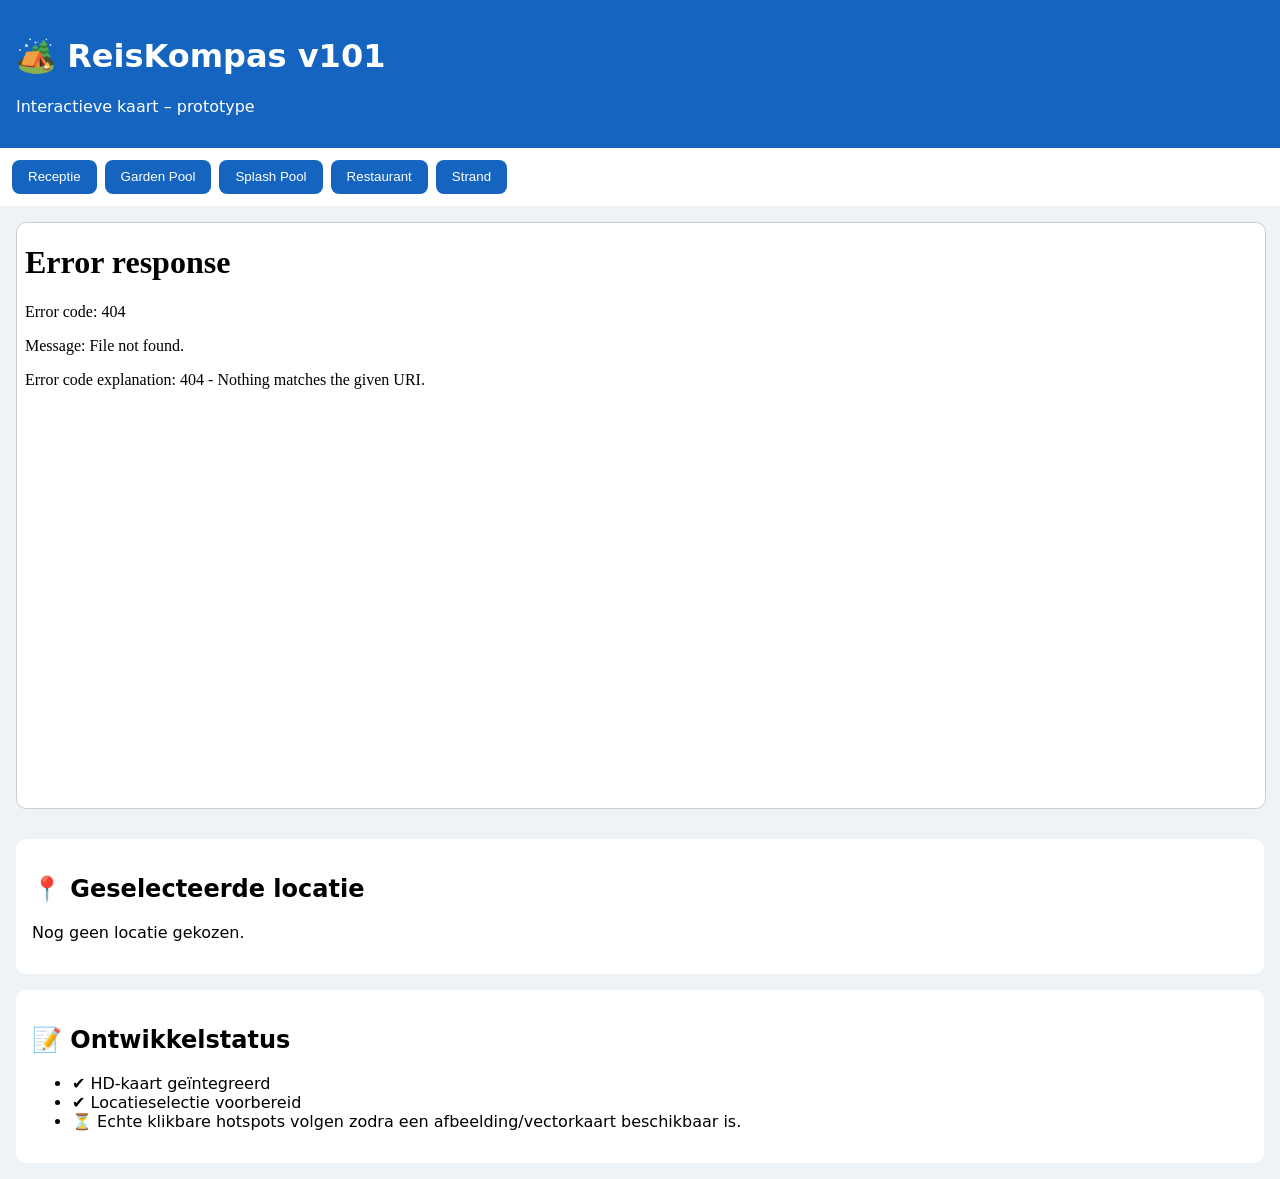
==== index.html @ 2e8c03b4 "Add files via upload" ====
<!doctype html><html lang='nl'><head>
<meta charset='utf-8'><meta name='viewport' content='width=device-width,initial-scale=1'>
<title>ReisKompas v101</title>
<link rel="stylesheet" href="css/style.css"></head><body>
<header><h1>🏕️ ReisKompas v101</h1><p>Interactieve kaart – prototype</p></header>

<div class="toolbar">
<button data-loc="Receptie">Receptie</button>
<button data-loc="Garden Pool">Garden Pool</button>
<button data-loc="Splash Pool">Splash Pool</button>
<button data-loc="Restaurant">Restaurant</button>
<button data-loc="Strand">Strand</button>
</div>

<div class="viewer">
<iframe src="docs/Campingkaart_HD.pdf" title="Campingkaart"></iframe>
</div>

<div class="card">
<h2>📍 Geselecteerde locatie</h2>
<p id="selected">Nog geen locatie gekozen.</p>
</div>

<div class="card">
<h2>📝 Ontwikkelstatus</h2>
<ul>
<li>✔ HD-kaart geïntegreerd</li>
<li>✔ Locatieselectie voorbereid</li>
<li>⏳ Echte klikbare hotspots volgen zodra een afbeelding/vectorkaart beschikbaar is.</li>
</ul>
</div>

<script src="js/app.js"></script>
</body></html>
---- css/style.css ----
body{margin:0;font-family:system-ui;background:#eef3f8}
header{background:#1565c0;color:#fff;padding:1rem}
.toolbar{display:flex;gap:.5rem;overflow:auto;padding:.75rem;background:#fff}
.toolbar button{padding:.6rem 1rem;border:0;background:#1565c0;color:#fff;border-radius:8px}
.viewer{height:65vh;padding:1rem}
.viewer iframe{width:100%;height:100%;border:1px solid #ccc;border-radius:10px;background:#fff}
.card{background:#fff;margin:1rem;padding:1rem;border-radius:10px}
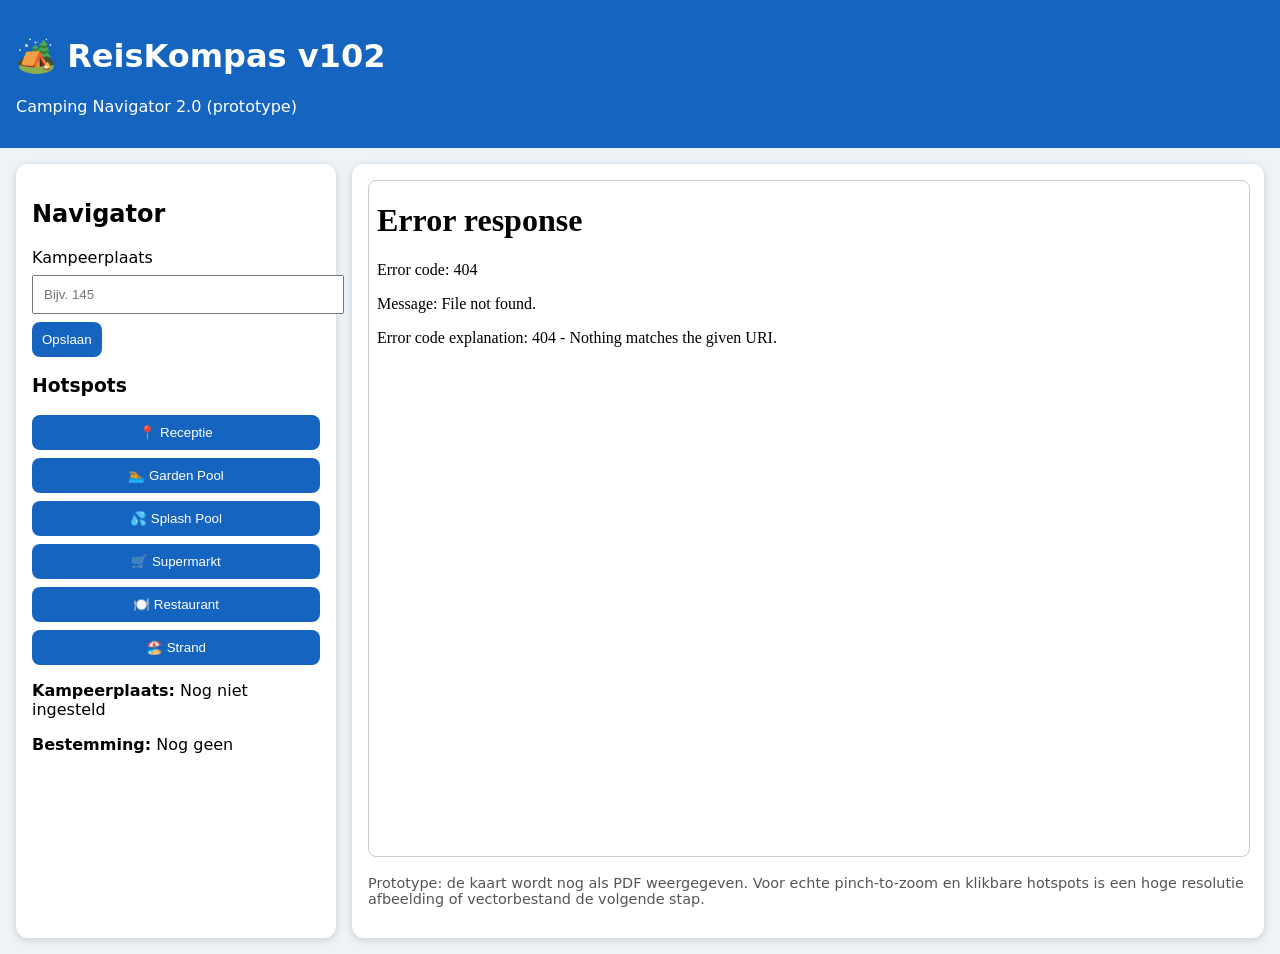
==== commit 5386e559: "Add files via upload" ====
--- a/index.html
+++ b/index.html
@@ -1,34 +1,38 @@
 <!doctype html><html lang='nl'><head>
 <meta charset='utf-8'><meta name='viewport' content='width=device-width,initial-scale=1'>
-<title>ReisKompas v101</title>
-<link rel="stylesheet" href="css/style.css"></head><body>
-<header><h1>🏕️ ReisKompas v101</h1><p>Interactieve kaart – prototype</p></header>
+<title>ReisKompas v102</title>
+<link rel='stylesheet' href='css/style.css'>
+</head><body>
+<header><h1>🏕️ ReisKompas v102</h1><p>Camping Navigator 2.0 (prototype)</p></header>
 
-<div class="toolbar">
-<button data-loc="Receptie">Receptie</button>
-<button data-loc="Garden Pool">Garden Pool</button>
-<button data-loc="Splash Pool">Splash Pool</button>
-<button data-loc="Restaurant">Restaurant</button>
-<button data-loc="Strand">Strand</button>
+<div class="layout">
+<div class="panel">
+<h2>Navigator</h2>
+<label>Kampeerplaats</label>
+<input id="plaats" placeholder="Bijv. 145">
+<button onclick="savePlace()">Opslaan</button>
+
+<h3>Hotspots</h3>
+<div class="hotspots">
+<button onclick="setDest('Receptie')">📍 Receptie</button>
+<button onclick="setDest('Garden Pool')">🏊 Garden Pool</button>
+<button onclick="setDest('Splash Pool')">💦 Splash Pool</button>
+<button onclick="setDest('Supermarkt')">🛒 Supermarkt</button>
+<button onclick="setDest('Restaurant')">🍽️ Restaurant</button>
+<button onclick="setDest('Strand')">🏖️ Strand</button>
+</div>
+
+<div class="status">
+<p><b>Kampeerplaats:</b> <span id="saved">Nog niet ingesteld</span></p>
+<p><b>Bestemming:</b> <span id="dest">Nog geen</span></p>
+</div>
 </div>
 
 <div class="viewer">
-<iframe src="docs/Campingkaart_HD.pdf" title="Campingkaart"></iframe>
+<iframe src="docs/Campingkaart_HD.pdf"></iframe>
+<p class="note">Prototype: de kaart wordt nog als PDF weergegeven. Voor echte pinch-to-zoom en klikbare hotspots is een hoge resolutie afbeelding of vectorbestand de volgende stap.</p>
 </div>
-
-<div class="card">
-<h2>📍 Geselecteerde locatie</h2>
-<p id="selected">Nog geen locatie gekozen.</p>
-</div>
-
-<div class="card">
-<h2>📝 Ontwikkelstatus</h2>
-<ul>
-<li>✔ HD-kaart geïntegreerd</li>
-<li>✔ Locatieselectie voorbereid</li>
-<li>⏳ Echte klikbare hotspots volgen zodra een afbeelding/vectorkaart beschikbaar is.</li>
-</ul>
 </div>
 
 <script src="js/app.js"></script>
-</body></html>+</body></html>
--- a/css/style.css
+++ b/css/style.css
@@ -1,7 +1,9 @@
 body{margin:0;font-family:system-ui;background:#eef3f8}
 header{background:#1565c0;color:#fff;padding:1rem}
-.toolbar{display:flex;gap:.5rem;overflow:auto;padding:.75rem;background:#fff}
-.toolbar button{padding:.6rem 1rem;border:0;background:#1565c0;color:#fff;border-radius:8px}
-.viewer{height:65vh;padding:1rem}
-.viewer iframe{width:100%;height:100%;border:1px solid #ccc;border-radius:10px;background:#fff}
-.card{background:#fff;margin:1rem;padding:1rem;border-radius:10px}+.layout{display:grid;grid-template-columns:320px 1fr;gap:16px;padding:16px}
+.panel,.viewer{background:#fff;border-radius:12px;padding:16px;box-shadow:0 2px 8px rgba(0,0,0,.15)}
+iframe{width:100%;height:75vh;border:1px solid #ccc;border-radius:8px}
+.hotspots{display:grid;gap:8px}
+button{padding:10px;border:0;background:#1565c0;color:#fff;border-radius:8px;cursor:pointer}
+input{width:100%;padding:10px;margin:.5rem 0}
+.note{font-size:.9rem;color:#555}
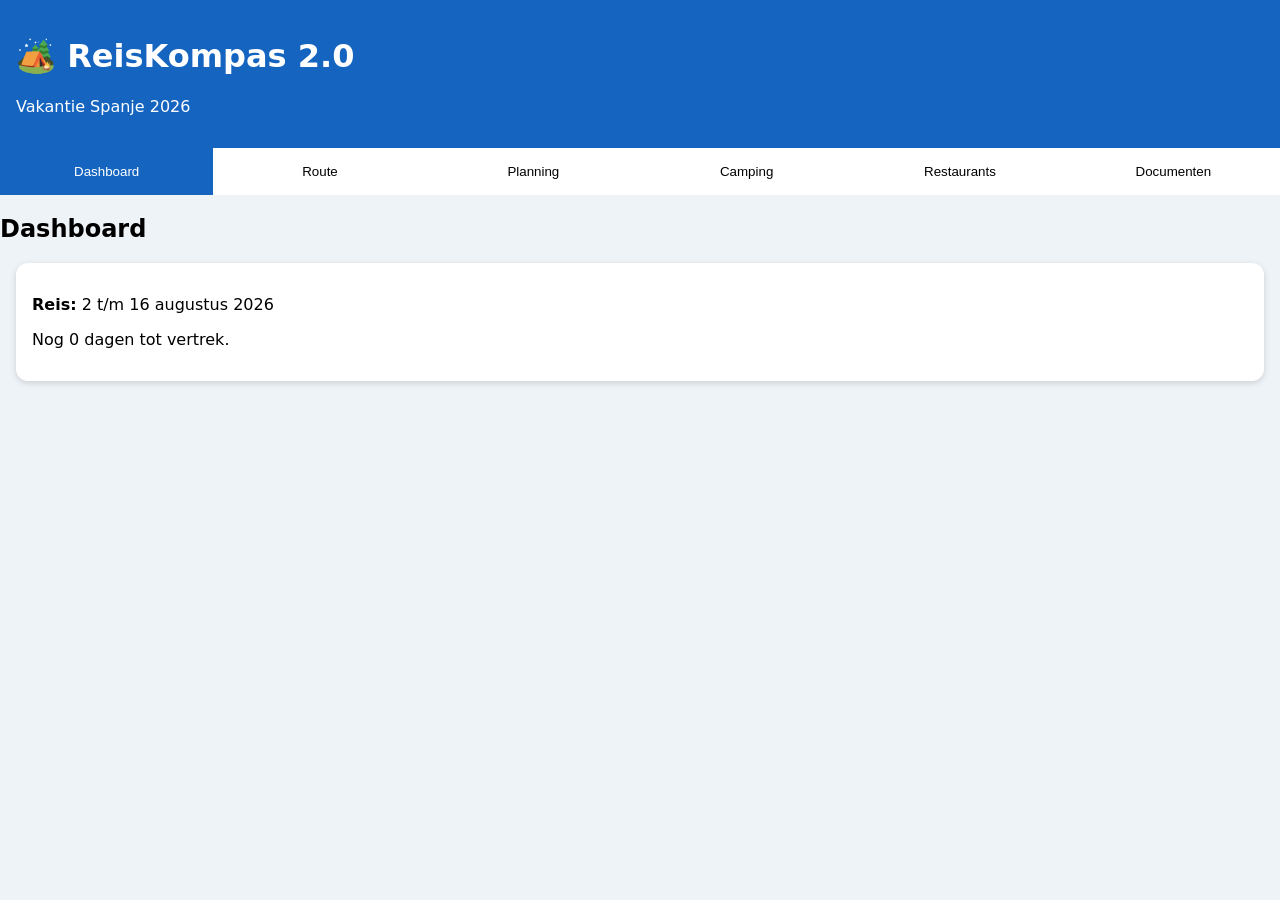
==== commit cccd104e: "Add files via upload" ====
--- a/index.html
+++ b/index.html
@@ -1,38 +1,78 @@
-<!doctype html><html lang='nl'><head>
-<meta charset='utf-8'><meta name='viewport' content='width=device-width,initial-scale=1'>
-<title>ReisKompas v102</title>
-<link rel='stylesheet' href='css/style.css'>
-</head><body>
-<header><h1>🏕️ ReisKompas v102</h1><p>Camping Navigator 2.0 (prototype)</p></header>
+<!doctype html><html lang="nl"><head>
+<meta charset="utf-8"><meta name="viewport" content="width=device-width,initial-scale=1">
+<title>ReisKompas 2.0</title>
+<link rel="stylesheet" href="css/style.css"></head><body>
+<header><h1>🏕️ ReisKompas 2.0</h1><p>Vakantie Spanje 2026</p></header>
 
-<div class="layout">
-<div class="panel">
-<h2>Navigator</h2>
-<label>Kampeerplaats</label>
-<input id="plaats" placeholder="Bijv. 145">
-<button onclick="savePlace()">Opslaan</button>
+<nav id="tabs">
+<button data-p="dashboard">Dashboard</button>
+<button data-p="route">Route</button>
+<button data-p="planning">Planning</button>
+<button data-p="camping">Camping</button>
+<button data-p="restaurants">Restaurants</button>
+<button data-p="docs">Documenten</button>
+</nav>
 
-<h3>Hotspots</h3>
-<div class="hotspots">
-<button onclick="setDest('Receptie')">📍 Receptie</button>
-<button onclick="setDest('Garden Pool')">🏊 Garden Pool</button>
-<button onclick="setDest('Splash Pool')">💦 Splash Pool</button>
-<button onclick="setDest('Supermarkt')">🛒 Supermarkt</button>
-<button onclick="setDest('Restaurant')">🍽️ Restaurant</button>
-<button onclick="setDest('Strand')">🏖️ Strand</button>
+<main>
+<section id="dashboard" class="page">
+<h2>Dashboard</h2>
+<div class="card">
+<p><b>Reis:</b> 2 t/m 16 augustus 2026</p>
+<p id="countdown"></p>
 </div>
+</section>
 
-<div class="status">
-<p><b>Kampeerplaats:</b> <span id="saved">Nog niet ingesteld</span></p>
-<p><b>Bestemming:</b> <span id="dest">Nog geen</span></p>
+<section id="route" class="page" hidden>
+<h2>Route</h2>
+<div class="card">
+<ul>
+<li>Dag 1: België → La Jonquera</li>
+<li>Dag 2: La Jonquera → Playa Montroig</li>
+<li>Terugreis volgens dezelfde opzet</li>
+</ul>
 </div>
+</section>
+
+<section id="planning" class="page" hidden>
+<h2>14-daagse planning</h2>
+<div class="card"><textarea style="width:100%;height:220px" placeholder="Notities per dag..."></textarea></div>
+</section>
+
+<section id="camping" class="page" hidden>
+<h2>Camping</h2>
+<div class="card">
+<p>Kampeerplaats: <input id="place" placeholder="Nog onbekend"> <button id="savePlace">Opslaan</button></p>
+<ul>
+<li>🏊 Garden Pool</li>
+<li>💦 Splash Pool</li>
+<li>🍽️ Restaurants</li>
+<li>🏖️ Strand</li>
+<li>🛒 Supermarkt</li>
+</ul>
+<p><b>Opmerking:</b> De interactieve kaart wordt toegevoegd zodra een hogere resolutie kaartafbeelding beschikbaar is.</p>
 </div>
+</section>
 
-<div class="viewer">
-<iframe src="docs/Campingkaart_HD.pdf"></iframe>
-<p class="note">Prototype: de kaart wordt nog als PDF weergegeven. Voor echte pinch-to-zoom en klikbare hotspots is een hoge resolutie afbeelding of vectorbestand de volgende stap.</p>
+<section id="restaurants" class="page" hidden>
+<h2>Restaurants</h2>
+<div class="card">
+<ul>
+<li>La Terrassa</li>
+<li>Espai Grill</li>
+<li>Tropical</li>
+<li>Pai-Pai Cocktail Bar</li>
+</ul>
 </div>
+</section>
+
+<section id="docs" class="page" hidden>
+<h2>Documenten</h2>
+<div class="card">
+<p>✔ Campingreservering</p>
+<p>✔ Campingplattegrond</p>
+<p>Voeg hier later PDF's toe aan de map <code>docs/</code>.</p>
 </div>
-
+</section>
+</main>
 <script src="js/app.js"></script>
-</body></html>
+</body></html>
--- a/css/style.css
+++ b/css/style.css
@@ -1,9 +1,8 @@
+
 body{margin:0;font-family:system-ui;background:#eef3f8}
 header{background:#1565c0;color:#fff;padding:1rem}
-.layout{display:grid;grid-template-columns:320px 1fr;gap:16px;padding:16px}
-.panel,.viewer{background:#fff;border-radius:12px;padding:16px;box-shadow:0 2px 8px rgba(0,0,0,.15)}
-iframe{width:100%;height:75vh;border:1px solid #ccc;border-radius:8px}
-.hotspots{display:grid;gap:8px}
-button{padding:10px;border:0;background:#1565c0;color:#fff;border-radius:8px;cursor:pointer}
-input{width:100%;padding:10px;margin:.5rem 0}
-.note{font-size:.9rem;color:#555}
+#tabs{display:flex;overflow:auto;background:#fff}
+#tabs button{flex:1;padding:1rem;border:0;background:#fff}
+#tabs button.active{background:#1565c0;color:#fff}
+.card{background:#fff;margin:1rem;padding:1rem;border-radius:12px;box-shadow:0 2px 6px rgba(0,0,0,.15)}
+textarea,input{font:inherit}
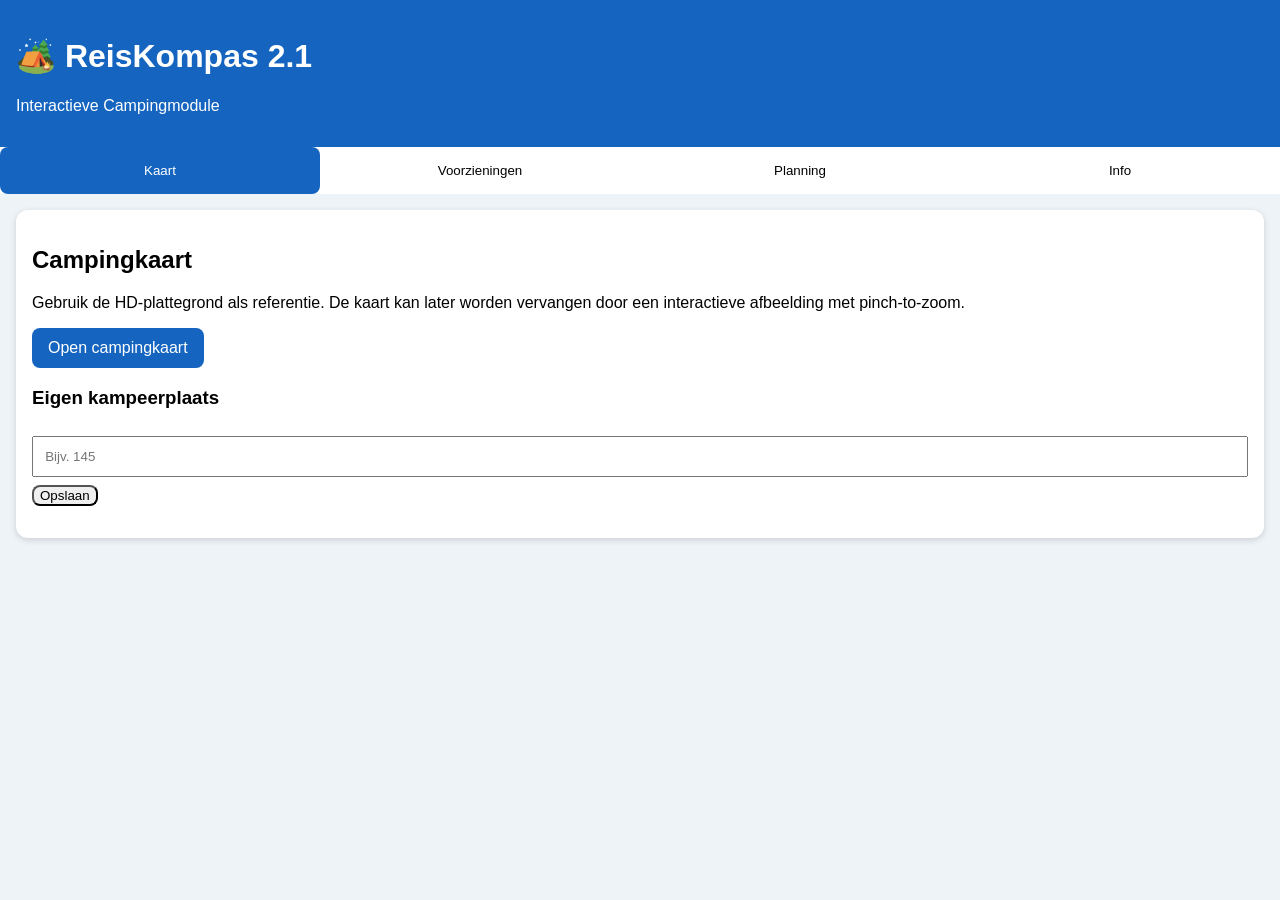
==== commit d1f4008a: "Add files via upload" ====
--- a/index.html
+++ b/index.html
@@ -1,78 +1,64 @@
-<!doctype html><html lang="nl"><head>
-<meta charset="utf-8"><meta name="viewport" content="width=device-width,initial-scale=1">
-<title>ReisKompas 2.0</title>
-<link rel="stylesheet" href="css/style.css"></head><body>
-<header><h1>🏕️ ReisKompas 2.0</h1><p>Vakantie Spanje 2026</p></header>
+<!doctype html><html lang='nl'><head>
+<meta charset='utf-8'><meta name='viewport' content='width=device-width,initial-scale=1'>
+<title>ReisKompas 2.1</title>
+<link rel='stylesheet' href='css/style.css'>
+</head><body>
+<header><h1>🏕️ ReisKompas 2.1</h1><p>Interactieve Campingmodule</p></header>
 
-<nav id="tabs">
-<button data-p="dashboard">Dashboard</button>
-<button data-p="route">Route</button>
-<button data-p="planning">Planning</button>
-<button data-p="camping">Camping</button>
-<button data-p="restaurants">Restaurants</button>
-<button data-p="docs">Documenten</button>
+<nav>
+<button data-page="kaart">Kaart</button>
+<button data-page="voorzieningen">Voorzieningen</button>
+<button data-page="planning">Planning</button>
+<button data-page="info">Info</button>
 </nav>
 
-<main>
-<section id="dashboard" class="page">
-<h2>Dashboard</h2>
+<section id="kaart" class="page">
 <div class="card">
-<p><b>Reis:</b> 2 t/m 16 augustus 2026</p>
-<p id="countdown"></p>
+<h2>Campingkaart</h2>
+<p>Gebruik de HD-plattegrond als referentie. De kaart kan later worden vervangen door een interactieve afbeelding met pinch-to-zoom.</p>
+<a class="btn" href="docs/Campingkaart_HD.pdf" target="_blank">Open campingkaart</a>
+<h3>Eigen kampeerplaats</h3>
+<input id="place" placeholder="Bijv. 145">
+<button id="save">Opslaan</button>
+<p id="saved"></p>
 </div>
 </section>
 
-<section id="route" class="page" hidden>
-<h2>Route</h2>
+<section id="voorzieningen" class="page" hidden>
 <div class="card">
+<h2>Voorzieningen</h2>
+<div class="grid">
+<button>🏊 Garden Pool</button>
+<button>💦 Splash Pool</button>
+<button>🍽️ La Terrassa</button>
+<button>🍕 Espai Grill</button>
+<button>🛒 Supermarkt</button>
+<button>🏖️ Strand</button>
+<button>🚿 Sanitair</button>
+<button>🏥 Medische post</button>
+</div>
+</div>
+</section>
+
+<section id="planning" class="page" hidden>
+<div class="card">
+<h2>Dagplanning</h2>
+<textarea id="notes" placeholder="Plannen voor vandaag..."></textarea>
+</div>
+</section>
+
+<section id="info" class="page" hidden>
+<div class="card">
+<h2>Roadmap</h2>
 <ul>
-<li>Dag 1: België → La Jonquera</li>
-<li>Dag 2: La Jonquera → Playa Montroig</li>
-<li>Terugreis volgens dezelfde opzet</li>
+<li>Interactieve HD-kaart</li>
+<li>Klikbare hotspots</li>
+<li>Wandelroutes vanaf kampeerplaats</li>
+<li>Offline kaart</li>
+<li>Restaurants gekoppeld aan de kaart</li>
 </ul>
 </div>
 </section>
 
-<section id="planning" class="page" hidden>
-<h2>14-daagse planning</h2>
-<div class="card"><textarea style="width:100%;height:220px" placeholder="Notities per dag..."></textarea></div>
-</section>
-
-<section id="camping" class="page" hidden>
-<h2>Camping</h2>
-<div class="card">
-<p>Kampeerplaats: <input id="place" placeholder="Nog onbekend"> <button id="savePlace">Opslaan</button></p>
-<ul>
-<li>🏊 Garden Pool</li>
-<li>💦 Splash Pool</li>
-<li>🍽️ Restaurants</li>
-<li>🏖️ Strand</li>
-<li>🛒 Supermarkt</li>
-</ul>
-<p><b>Opmerking:</b> De interactieve kaart wordt toegevoegd zodra een hogere resolutie kaartafbeelding beschikbaar is.</p>
-</div>
-</section>
-
-<section id="restaurants" class="page" hidden>
-<h2>Restaurants</h2>
-<div class="card">
-<ul>
-<li>La Terrassa</li>
-<li>Espai Grill</li>
-<li>Tropical</li>
-<li>Pai-Pai Cocktail Bar</li>
-</ul>
-</div>
-</section>
-
-<section id="docs" class="page" hidden>
-<h2>Documenten</h2>
-<div class="card">
-<p>✔ Campingreservering</p>
-<p>✔ Campingplattegrond</p>
-<p>Voeg hier later PDF's toe aan de map <code>docs/</code>.</p>
-</div>
-</section>
-</main>
 <script src="js/app.js"></script>
 </body></html>
--- a/css/style.css
+++ b/css/style.css
@@ -1,8 +1,10 @@
-
-body{margin:0;font-family:system-ui;background:#eef3f8}
+body{margin:0;font-family:Arial,sans-serif;background:#eef3f8}
 header{background:#1565c0;color:#fff;padding:1rem}
-#tabs{display:flex;overflow:auto;background:#fff}
-#tabs button{flex:1;padding:1rem;border:0;background:#fff}
-#tabs button.active{background:#1565c0;color:#fff}
+nav{display:flex;overflow:auto;background:#fff}
+nav button{flex:1;padding:1rem;border:0;background:#fff}
+nav button.active{background:#1565c0;color:#fff}
 .card{background:#fff;margin:1rem;padding:1rem;border-radius:12px;box-shadow:0 2px 6px rgba(0,0,0,.15)}
-textarea,input{font:inherit}
+.grid{display:grid;grid-template-columns:repeat(auto-fit,minmax(150px,1fr));gap:.5rem}
+textarea,input{width:100%;padding:.7rem;box-sizing:border-box;margin:.5rem 0}
+.btn,button{border-radius:8px}
+.btn{display:inline-block;background:#1565c0;color:#fff;padding:.7rem 1rem;text-decoration:none}
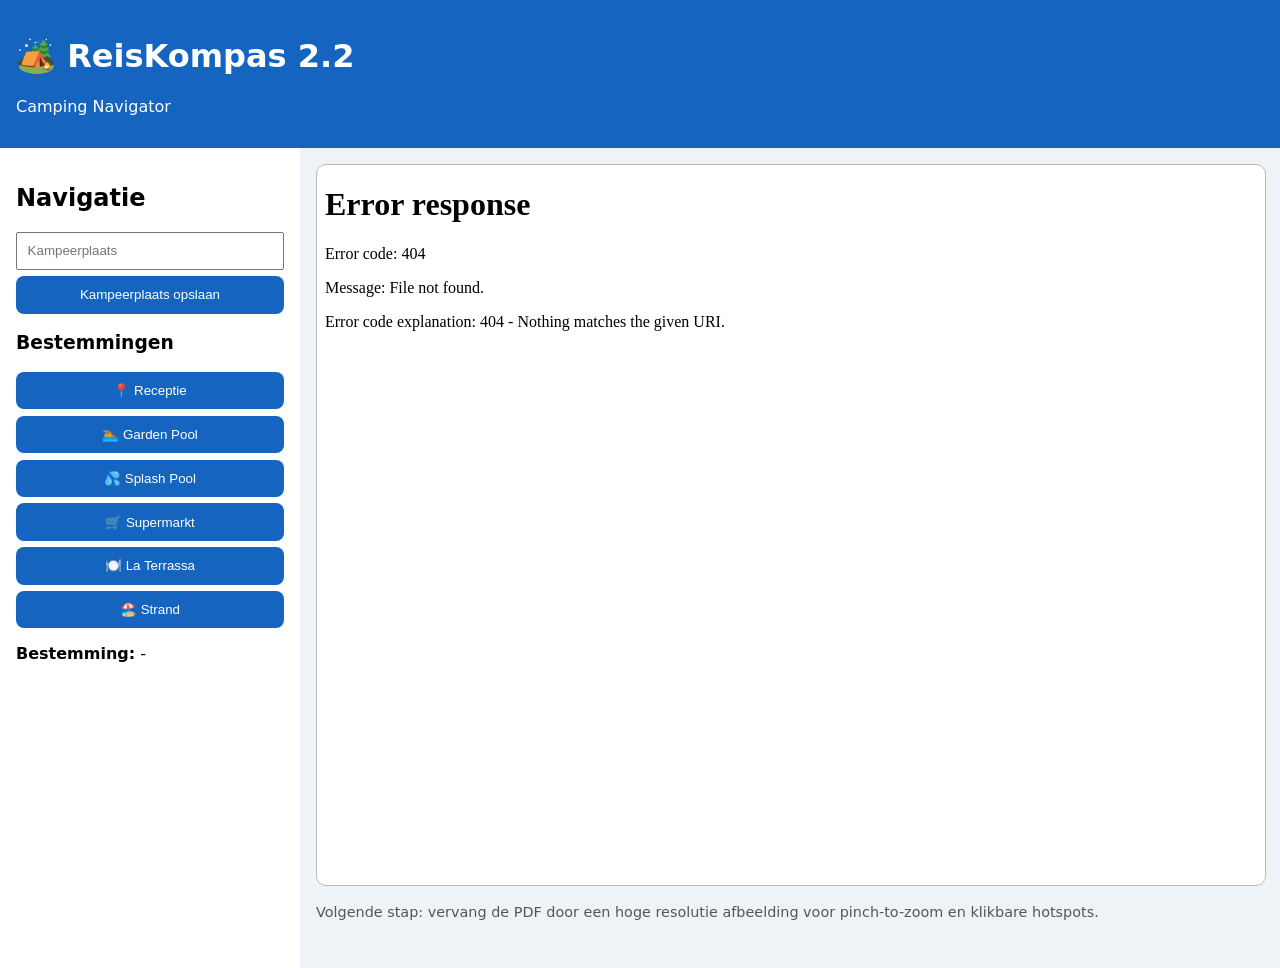
==== commit 613b8f23: "Add files via upload" ====
--- a/index.html
+++ b/index.html
@@ -1,64 +1,29 @@
 <!doctype html><html lang='nl'><head>
 <meta charset='utf-8'><meta name='viewport' content='width=device-width,initial-scale=1'>
-<title>ReisKompas 2.1</title>
-<link rel='stylesheet' href='css/style.css'>
-</head><body>
-<header><h1>🏕️ ReisKompas 2.1</h1><p>Interactieve Campingmodule</p></header>
-
-<nav>
-<button data-page="kaart">Kaart</button>
-<button data-page="voorzieningen">Voorzieningen</button>
-<button data-page="planning">Planning</button>
-<button data-page="info">Info</button>
-</nav>
-
-<section id="kaart" class="page">
-<div class="card">
-<h2>Campingkaart</h2>
-<p>Gebruik de HD-plattegrond als referentie. De kaart kan later worden vervangen door een interactieve afbeelding met pinch-to-zoom.</p>
-<a class="btn" href="docs/Campingkaart_HD.pdf" target="_blank">Open campingkaart</a>
-<h3>Eigen kampeerplaats</h3>
-<input id="place" placeholder="Bijv. 145">
-<button id="save">Opslaan</button>
-<p id="saved"></p>
+<title>ReisKompas 2.2</title>
+<link rel='stylesheet' href='css/style.css'></head>
+<body>
+<header><h1>🏕️ ReisKompas 2.2</h1><p>Camping Navigator</p></header>
+<div class='layout'>
+<aside class='panel'>
+<h2>Navigatie</h2>
+<input id='place' placeholder='Kampeerplaats'>
+<button id='save'>Kampeerplaats opslaan</button>
+<h3>Bestemmingen</h3>
+<div class='list'>
+<button data-d='Receptie'>📍 Receptie</button>
+<button data-d='Garden Pool'>🏊 Garden Pool</button>
+<button data-d='Splash Pool'>💦 Splash Pool</button>
+<button data-d='Supermarkt'>🛒 Supermarkt</button>
+<button data-d='La Terrassa'>🍽️ La Terrassa</button>
+<button data-d='Strand'>🏖️ Strand</button>
 </div>
-</section>
-
-<section id="voorzieningen" class="page" hidden>
-<div class="card">
-<h2>Voorzieningen</h2>
-<div class="grid">
-<button>🏊 Garden Pool</button>
-<button>💦 Splash Pool</button>
-<button>🍽️ La Terrassa</button>
-<button>🍕 Espai Grill</button>
-<button>🛒 Supermarkt</button>
-<button>🏖️ Strand</button>
-<button>🚿 Sanitair</button>
-<button>🏥 Medische post</button>
+<p><b>Bestemming:</b> <span id='dest'>-</span></p>
+</aside>
+<main class='viewer'>
+<iframe src='docs/Campingkaart_HD.pdf'></iframe>
+<p class='hint'>Volgende stap: vervang de PDF door een hoge resolutie afbeelding voor pinch-to-zoom en klikbare hotspots.</p>
+</main>
 </div>
-</div>
-</section>
-
-<section id="planning" class="page" hidden>
-<div class="card">
-<h2>Dagplanning</h2>
-<textarea id="notes" placeholder="Plannen voor vandaag..."></textarea>
-</div>
-</section>
-
-<section id="info" class="page" hidden>
-<div class="card">
-<h2>Roadmap</h2>
-<ul>
-<li>Interactieve HD-kaart</li>
-<li>Klikbare hotspots</li>
-<li>Wandelroutes vanaf kampeerplaats</li>
-<li>Offline kaart</li>
-<li>Restaurants gekoppeld aan de kaart</li>
-</ul>
-</div>
-</section>
-
-<script src="js/app.js"></script>
+<script src='js/app.js'></script>
 </body></html>
--- a/css/style.css
+++ b/css/style.css
@@ -1,10 +1,10 @@
-body{margin:0;font-family:Arial,sans-serif;background:#eef3f8}
+
+body{margin:0;font-family:system-ui;background:#eef3f8}
 header{background:#1565c0;color:#fff;padding:1rem}
-nav{display:flex;overflow:auto;background:#fff}
-nav button{flex:1;padding:1rem;border:0;background:#fff}
-nav button.active{background:#1565c0;color:#fff}
-.card{background:#fff;margin:1rem;padding:1rem;border-radius:12px;box-shadow:0 2px 6px rgba(0,0,0,.15)}
-.grid{display:grid;grid-template-columns:repeat(auto-fit,minmax(150px,1fr));gap:.5rem}
-textarea,input{width:100%;padding:.7rem;box-sizing:border-box;margin:.5rem 0}
-.btn,button{border-radius:8px}
-.btn{display:inline-block;background:#1565c0;color:#fff;padding:.7rem 1rem;text-decoration:none}
+.layout{display:grid;grid-template-columns:300px 1fr;height:calc(100vh - 80px)}
+.panel{background:#fff;padding:1rem;overflow:auto}
+.viewer{padding:1rem}
+iframe{width:100%;height:80vh;border:1px solid #bbb;border-radius:10px;background:#fff}
+button{display:block;width:100%;margin:.4rem 0;padding:.7rem;border:0;border-radius:8px;background:#1565c0;color:#fff}
+input{width:100%;padding:.6rem;box-sizing:border-box}
+.hint{font-size:.9rem;color:#555}
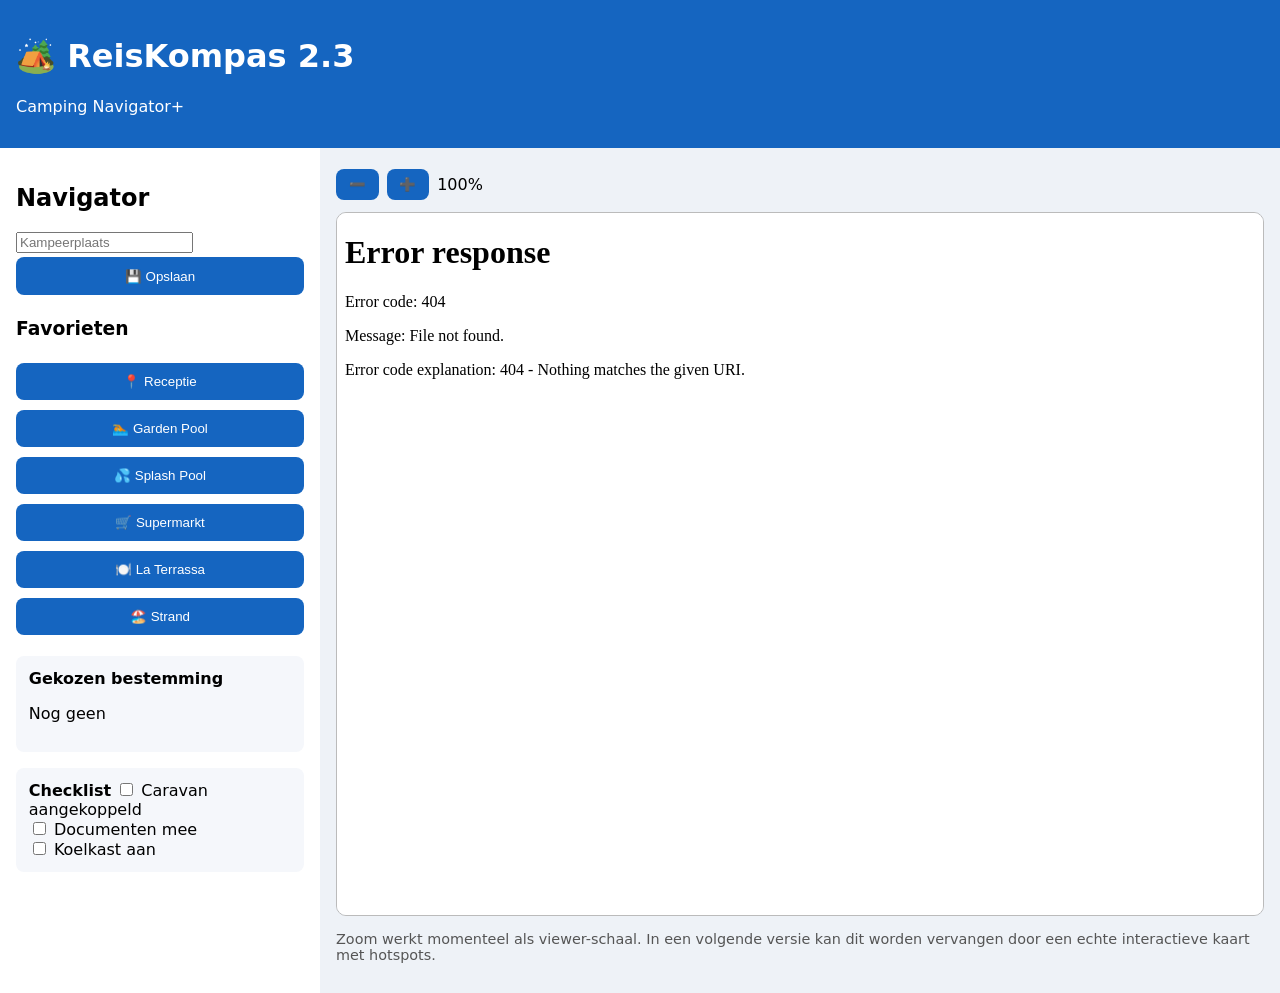
==== commit 09ea535e: "Add files via upload" ====
--- a/index.html
+++ b/index.html
@@ -1,29 +1,51 @@
 <!doctype html><html lang='nl'><head>
 <meta charset='utf-8'><meta name='viewport' content='width=device-width,initial-scale=1'>
-<title>ReisKompas 2.2</title>
-<link rel='stylesheet' href='css/style.css'></head>
-<body>
-<header><h1>🏕️ ReisKompas 2.2</h1><p>Camping Navigator</p></header>
-<div class='layout'>
-<aside class='panel'>
-<h2>Navigatie</h2>
-<input id='place' placeholder='Kampeerplaats'>
-<button id='save'>Kampeerplaats opslaan</button>
-<h3>Bestemmingen</h3>
-<div class='list'>
-<button data-d='Receptie'>📍 Receptie</button>
-<button data-d='Garden Pool'>🏊 Garden Pool</button>
-<button data-d='Splash Pool'>💦 Splash Pool</button>
-<button data-d='Supermarkt'>🛒 Supermarkt</button>
-<button data-d='La Terrassa'>🍽️ La Terrassa</button>
-<button data-d='Strand'>🏖️ Strand</button>
+<title>ReisKompas 2.3</title>
+<link rel='stylesheet' href='css/style.css'>
+</head><body>
+<header><h1>🏕️ ReisKompas 2.3</h1><p>Camping Navigator+</p></header>
+
+<div class="container">
+<aside>
+<h2>Navigator</h2>
+<input id="place" placeholder="Kampeerplaats">
+<button id="save">💾 Opslaan</button>
+
+<h3>Favorieten</h3>
+<div id="buttons">
+<button data-name="📍 Receptie">📍 Receptie</button>
+<button data-name="🏊 Garden Pool">🏊 Garden Pool</button>
+<button data-name="💦 Splash Pool">💦 Splash Pool</button>
+<button data-name="🛒 Supermarkt">🛒 Supermarkt</button>
+<button data-name="🍽️ La Terrassa">🍽️ La Terrassa</button>
+<button data-name="🏖️ Strand">🏖️ Strand</button>
 </div>
-<p><b>Bestemming:</b> <span id='dest'>-</span></p>
+
+<div class="card">
+<b>Gekozen bestemming</b>
+<p id="destination">Nog geen</p>
+</div>
+
+<div class="card">
+<b>Checklist</b>
+<label><input type="checkbox" id="tow"> Caravan aangekoppeld</label><br>
+<label><input type="checkbox" id="docs"> Documenten mee</label><br>
+<label><input type="checkbox" id="fridge"> Koelkast aan</label>
+</div>
 </aside>
-<main class='viewer'>
-<iframe src='docs/Campingkaart_HD.pdf'></iframe>
-<p class='hint'>Volgende stap: vervang de PDF door een hoge resolutie afbeelding voor pinch-to-zoom en klikbare hotspots.</p>
+
+<main>
+<div class="toolbar">
+<button onclick="zoom(-0.1)">➖</button>
+<button onclick="zoom(0.1)">➕</button>
+<span id="zoomtxt">100%</span>
+</div>
+<div class="viewer" id="viewer">
+<iframe id="map" src="docs/Campingkaart_HD.pdf"></iframe>
+</div>
+<p class="note">Zoom werkt momenteel als viewer-schaal. In een volgende versie kan dit worden vervangen door een echte interactieve kaart met hotspots.</p>
 </main>
 </div>
-<script src='js/app.js'></script>
+
+<script src="js/app.js"></script>
 </body></html>
--- a/css/style.css
+++ b/css/style.css
@@ -1,10 +1,13 @@
-
-body{margin:0;font-family:system-ui;background:#eef3f8}
+body{margin:0;font-family:system-ui;background:#eef2f7}
 header{background:#1565c0;color:#fff;padding:1rem}
-.layout{display:grid;grid-template-columns:300px 1fr;height:calc(100vh - 80px)}
-.panel{background:#fff;padding:1rem;overflow:auto}
-.viewer{padding:1rem}
-iframe{width:100%;height:80vh;border:1px solid #bbb;border-radius:10px;background:#fff}
-button{display:block;width:100%;margin:.4rem 0;padding:.7rem;border:0;border-radius:8px;background:#1565c0;color:#fff}
-input{width:100%;padding:.6rem;box-sizing:border-box}
-.hint{font-size:.9rem;color:#555}
+.container{display:grid;grid-template-columns:320px 1fr}
+aside{background:#fff;padding:1rem}
+main{padding:1rem}
+button{width:100%;margin:.3rem 0;padding:.7rem;border:0;border-radius:8px;background:#1565c0;color:#fff}
+.toolbar{display:flex;gap:.5rem;align-items:center;margin-bottom:.5rem}
+.toolbar button{width:auto;padding:.5rem .8rem}
+.viewer{overflow:auto;border:1px solid #bbb;border-radius:10px;background:#fff;height:78vh}
+iframe{width:100%;height:100%;transform-origin:0 0;border:0}
+.card{background:#f5f7fb;border-radius:8px;padding:.8rem;margin-top:1rem}
+input[type=text],input{box-sizing:border-box}
+.note{color:#555;font-size:.9rem}
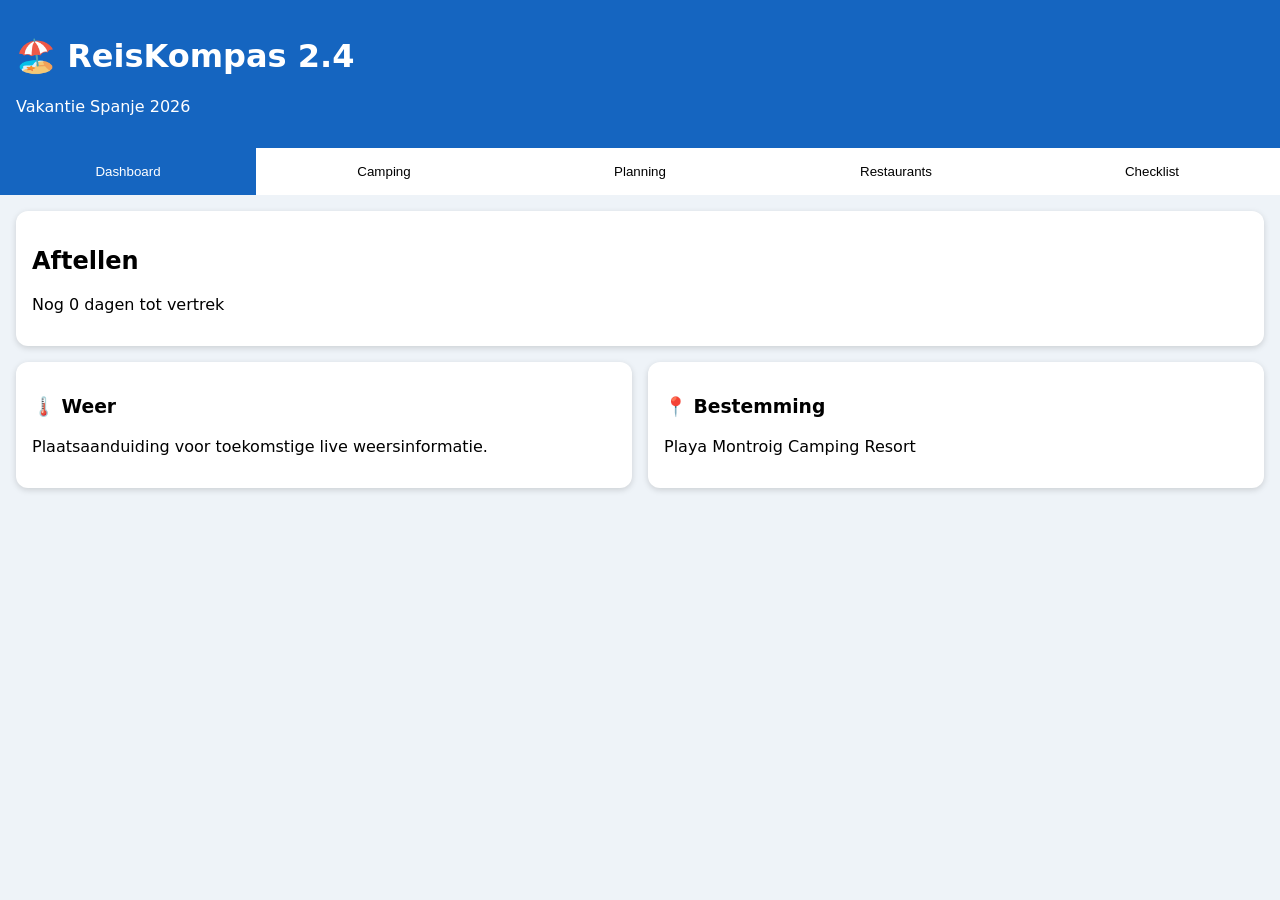
==== commit 2049c965: "Add files via upload" ====
--- a/index.html
+++ b/index.html
@@ -1,51 +1,66 @@
-<!doctype html><html lang='nl'><head>
+<!DOCTYPE html><html lang='nl'><head>
 <meta charset='utf-8'><meta name='viewport' content='width=device-width,initial-scale=1'>
-<title>ReisKompas 2.3</title>
+<title>ReisKompas 2.4</title>
 <link rel='stylesheet' href='css/style.css'>
 </head><body>
-<header><h1>🏕️ ReisKompas 2.3</h1><p>Camping Navigator+</p></header>
+<header><h1>🏖️ ReisKompas 2.4</h1><p>Vakantie Spanje 2026</p></header>
 
-<div class="container">
-<aside>
-<h2>Navigator</h2>
-<input id="place" placeholder="Kampeerplaats">
-<button id="save">💾 Opslaan</button>
+<nav>
+<button data-page="home">Dashboard</button>
+<button data-page="camping">Camping</button>
+<button data-page="planning">Planning</button>
+<button data-page="restaurants">Restaurants</button>
+<button data-page="checklist">Checklist</button>
+</nav>
 
-<h3>Favorieten</h3>
-<div id="buttons">
-<button data-name="📍 Receptie">📍 Receptie</button>
-<button data-name="🏊 Garden Pool">🏊 Garden Pool</button>
-<button data-name="💦 Splash Pool">💦 Splash Pool</button>
-<button data-name="🛒 Supermarkt">🛒 Supermarkt</button>
-<button data-name="🍽️ La Terrassa">🍽️ La Terrassa</button>
-<button data-name="🏖️ Strand">🏖️ Strand</button>
+<section id="home" class="page">
+<div class="card">
+<h2>Aftellen</h2>
+<p id="countdown"></p>
 </div>
+<div class="grid">
+<div class="card"><h3>🌡️ Weer</h3><p>Plaatsaanduiding voor toekomstige live weersinformatie.</p></div>
+<div class="card"><h3>📍 Bestemming</h3><p>Playa Montroig Camping Resort</p></div>
+</div>
+</section>
 
+<section id="camping" class="page" hidden>
 <div class="card">
-<b>Gekozen bestemming</b>
-<p id="destination">Nog geen</p>
+<h2>Camping</h2>
+<input id="pitch" placeholder="Kampeerplaats">
+<button id="savePitch">Kampeerplaats opslaan</button>
+<p id="pitchSaved"></p>
 </div>
+</section>
 
+<section id="planning" class="page" hidden>
 <div class="card">
-<b>Checklist</b>
-<label><input type="checkbox" id="tow"> Caravan aangekoppeld</label><br>
-<label><input type="checkbox" id="docs"> Documenten mee</label><br>
-<label><input type="checkbox" id="fridge"> Koelkast aan</label>
+<h2>Dagplanning</h2>
+<textarea id="plan" placeholder="Planning voor vandaag..."></textarea>
 </div>
-</aside>
+</section>
 
-<main>
-<div class="toolbar">
-<button onclick="zoom(-0.1)">➖</button>
-<button onclick="zoom(0.1)">➕</button>
-<span id="zoomtxt">100%</span>
+<section id="restaurants" class="page" hidden>
+<div class="card">
+<h2>Favorieten</h2>
+<ul>
+<li>La Terrassa</li>
+<li>Espai Grill</li>
+<li>Pai-Pai Cocktail Bar</li>
+<li>Tropical</li>
+</ul>
 </div>
-<div class="viewer" id="viewer">
-<iframe id="map" src="docs/Campingkaart_HD.pdf"></iframe>
+</section>
+
+<section id="checklist" class="page" hidden>
+<div class="card">
+<h2>Vertrekchecklist</h2>
+<label><input type="checkbox" class="chk" data-k="paspoort"> Paspoorten</label><br>
+<label><input type="checkbox" class="chk" data-k="caravan"> Caravan aangekoppeld</label><br>
+<label><input type="checkbox" class="chk" data-k="koelkast"> Koelkast aan</label><br>
+<label><input type="checkbox" class="chk" data-k="stroom"> Stroomkabel mee</label>
 </div>
-<p class="note">Zoom werkt momenteel als viewer-schaal. In een volgende versie kan dit worden vervangen door een echte interactieve kaart met hotspots.</p>
-</main>
-</div>
+</section>
 
 <script src="js/app.js"></script>
 </body></html>
--- a/css/style.css
+++ b/css/style.css
@@ -1,13 +1,10 @@
-body{margin:0;font-family:system-ui;background:#eef2f7}
+
+body{margin:0;font-family:system-ui;background:#eef3f8}
 header{background:#1565c0;color:#fff;padding:1rem}
-.container{display:grid;grid-template-columns:320px 1fr}
-aside{background:#fff;padding:1rem}
-main{padding:1rem}
-button{width:100%;margin:.3rem 0;padding:.7rem;border:0;border-radius:8px;background:#1565c0;color:#fff}
-.toolbar{display:flex;gap:.5rem;align-items:center;margin-bottom:.5rem}
-.toolbar button{width:auto;padding:.5rem .8rem}
-.viewer{overflow:auto;border:1px solid #bbb;border-radius:10px;background:#fff;height:78vh}
-iframe{width:100%;height:100%;transform-origin:0 0;border:0}
-.card{background:#f5f7fb;border-radius:8px;padding:.8rem;margin-top:1rem}
-input[type=text],input{box-sizing:border-box}
-.note{color:#555;font-size:.9rem}
+nav{display:flex;overflow:auto;background:#fff}
+nav button{flex:1;padding:1rem;border:0;background:#fff}
+nav button.active{background:#1565c0;color:#fff}
+.page{padding:1rem}
+.card{background:#fff;border-radius:12px;padding:1rem;margin-bottom:1rem;box-shadow:0 2px 6px rgba(0,0,0,.15)}
+.grid{display:grid;grid-template-columns:repeat(auto-fit,minmax(250px,1fr));gap:1rem}
+textarea,input{width:100%;box-sizing:border-box;padding:.7rem}
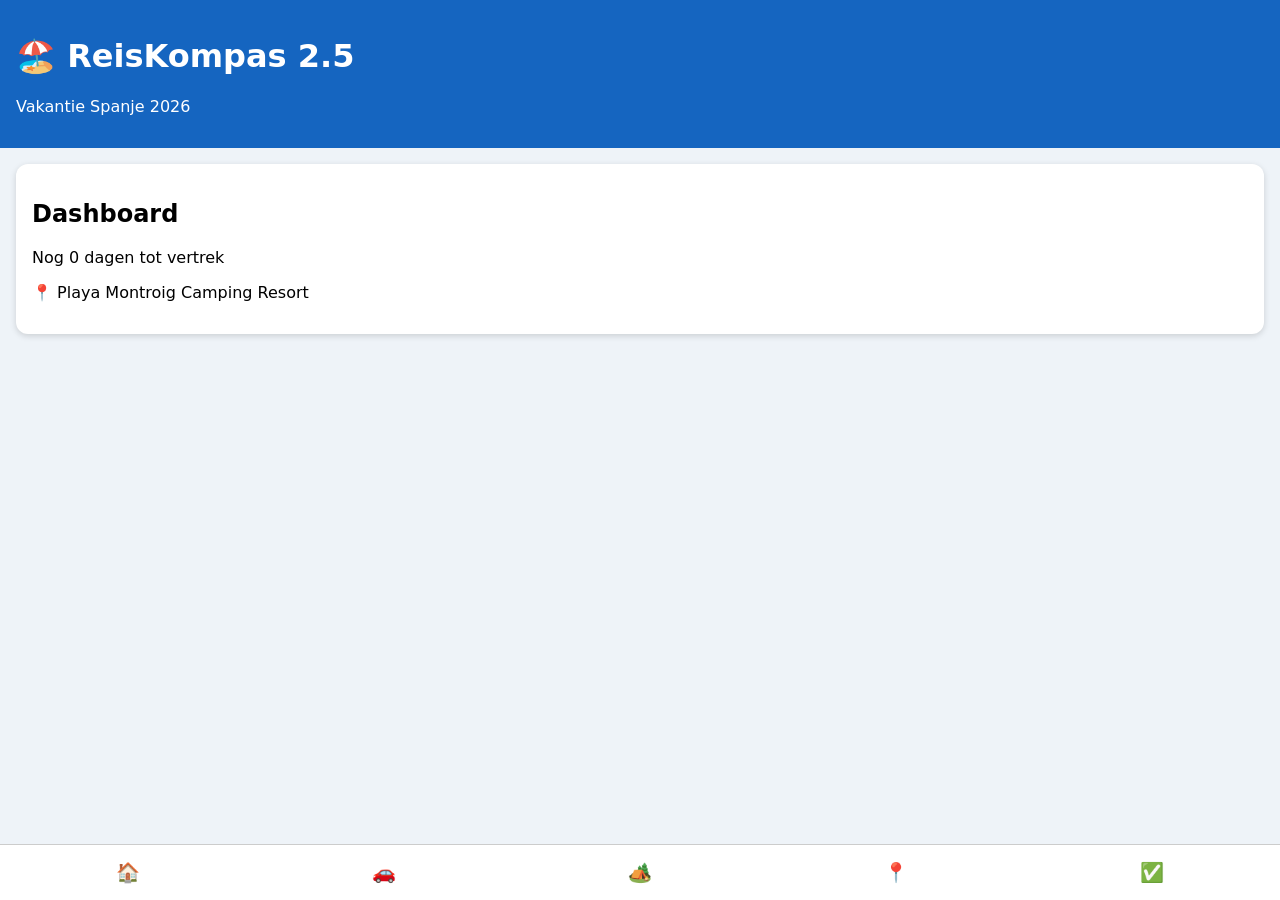
==== commit 4d306c18: "Add files via upload" ====
--- a/index.html
+++ b/index.html
@@ -1,66 +1,18 @@
-<!DOCTYPE html><html lang='nl'><head>
+<!doctype html><html lang='nl'><head>
 <meta charset='utf-8'><meta name='viewport' content='width=device-width,initial-scale=1'>
-<title>ReisKompas 2.4</title>
-<link rel='stylesheet' href='css/style.css'>
-</head><body>
-<header><h1>🏖️ ReisKompas 2.4</h1><p>Vakantie Spanje 2026</p></header>
+<title>ReisKompas 2.5</title>
+<link rel='stylesheet' href='css/style.css'></head><body>
+<header><h1>🏖️ ReisKompas 2.5</h1><p>Vakantie Spanje 2026</p></header>
 
-<nav>
-<button data-page="home">Dashboard</button>
-<button data-page="camping">Camping</button>
-<button data-page="planning">Planning</button>
-<button data-page="restaurants">Restaurants</button>
-<button data-page="checklist">Checklist</button>
+<main id="content"></main>
+
+<nav class="bottom">
+<button data="dashboard">🏠</button>
+<button data="route">🚗</button>
+<button data="camping">🏕️</button>
+<button data="omgeving">📍</button>
+<button data="check">✅</button>
 </nav>
-
-<section id="home" class="page">
-<div class="card">
-<h2>Aftellen</h2>
-<p id="countdown"></p>
-</div>
-<div class="grid">
-<div class="card"><h3>🌡️ Weer</h3><p>Plaatsaanduiding voor toekomstige live weersinformatie.</p></div>
-<div class="card"><h3>📍 Bestemming</h3><p>Playa Montroig Camping Resort</p></div>
-</div>
-</section>
-
-<section id="camping" class="page" hidden>
-<div class="card">
-<h2>Camping</h2>
-<input id="pitch" placeholder="Kampeerplaats">
-<button id="savePitch">Kampeerplaats opslaan</button>
-<p id="pitchSaved"></p>
-</div>
-</section>
-
-<section id="planning" class="page" hidden>
-<div class="card">
-<h2>Dagplanning</h2>
-<textarea id="plan" placeholder="Planning voor vandaag..."></textarea>
-</div>
-</section>
-
-<section id="restaurants" class="page" hidden>
-<div class="card">
-<h2>Favorieten</h2>
-<ul>
-<li>La Terrassa</li>
-<li>Espai Grill</li>
-<li>Pai-Pai Cocktail Bar</li>
-<li>Tropical</li>
-</ul>
-</div>
-</section>
-
-<section id="checklist" class="page" hidden>
-<div class="card">
-<h2>Vertrekchecklist</h2>
-<label><input type="checkbox" class="chk" data-k="paspoort"> Paspoorten</label><br>
-<label><input type="checkbox" class="chk" data-k="caravan"> Caravan aangekoppeld</label><br>
-<label><input type="checkbox" class="chk" data-k="koelkast"> Koelkast aan</label><br>
-<label><input type="checkbox" class="chk" data-k="stroom"> Stroomkabel mee</label>
-</div>
-</section>
 
 <script src="js/app.js"></script>
 </body></html>
--- a/css/style.css
+++ b/css/style.css
@@ -1,10 +1,7 @@
-
-body{margin:0;font-family:system-ui;background:#eef3f8}
+body{margin:0;font-family:system-ui;background:#eef3f8;padding-bottom:70px}
 header{background:#1565c0;color:#fff;padding:1rem}
-nav{display:flex;overflow:auto;background:#fff}
-nav button{flex:1;padding:1rem;border:0;background:#fff}
-nav button.active{background:#1565c0;color:#fff}
-.page{padding:1rem}
-.card{background:#fff;border-radius:12px;padding:1rem;margin-bottom:1rem;box-shadow:0 2px 6px rgba(0,0,0,.15)}
-.grid{display:grid;grid-template-columns:repeat(auto-fit,minmax(250px,1fr));gap:1rem}
-textarea,input{width:100%;box-sizing:border-box;padding:.7rem}
+.card{background:#fff;margin:1rem;padding:1rem;border-radius:12px;box-shadow:0 2px 6px rgba(0,0,0,.15)}
+.bottom{position:fixed;bottom:0;left:0;right:0;display:flex;background:#fff;border-top:1px solid #ccc}
+.bottom button{flex:1;padding:1rem;border:0;background:#fff;font-size:1.2rem}
+.bottom button.active{background:#1565c0;color:#fff}
+ul{padding-left:1.2rem}
